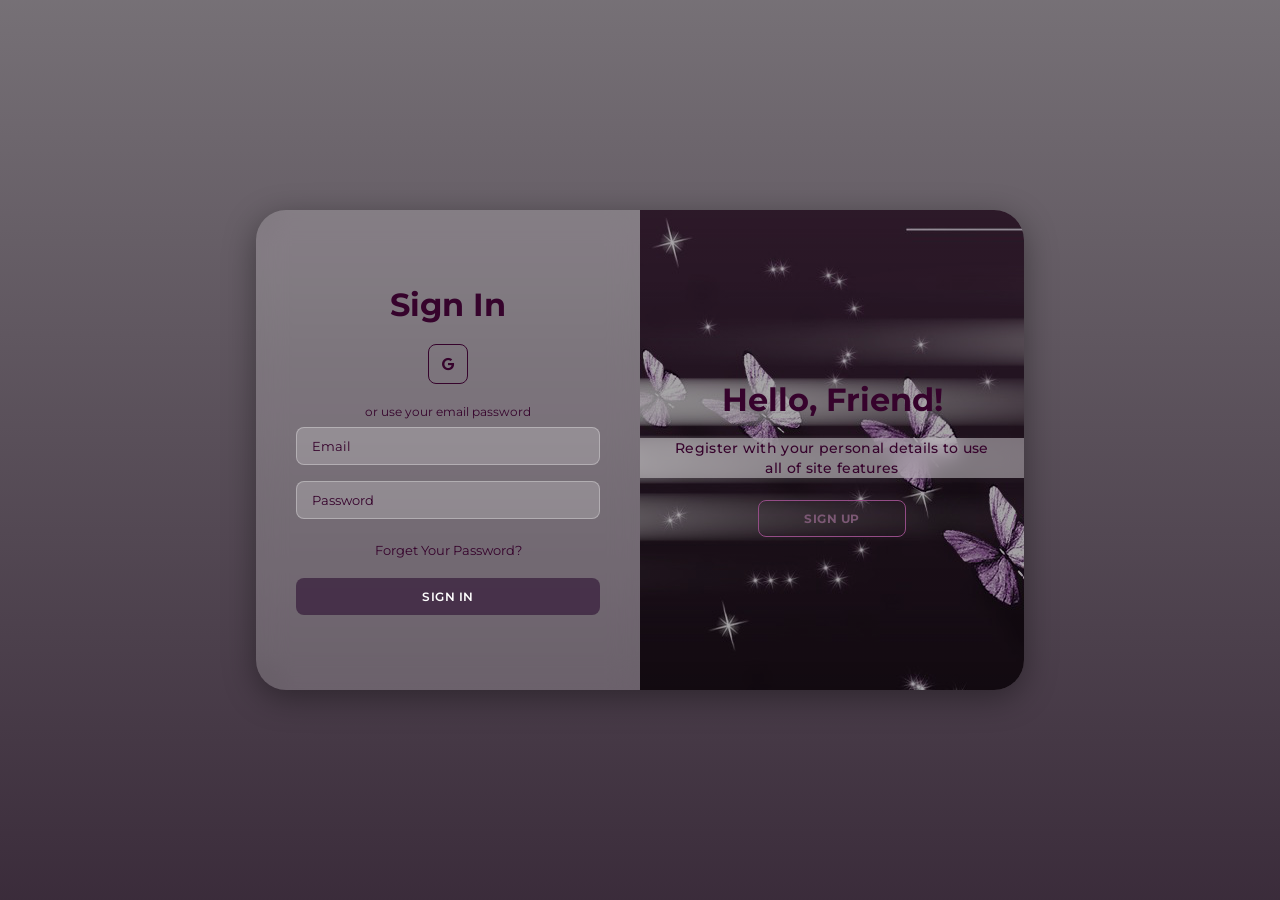
==== todo-App/sign.html @ 827578a9 "complete Todo App" ====
<!DOCTYPE html>
<html lang="en">
<head>
    <meta charset="UTF-8">
    <meta name="viewport" content="width=device-width, initial-scale=1.0">
    <link rel="stylesheet" href="https://cdnjs.cloudflare.com/ajax/libs/font-awesome/6.4.2/css/all.min.css">
    <link rel="stylesheet" href="./assest/css/sign.css">
    <title>Login Page</title>
</head>
<body>
    <div class="container" id="container">
        <div class="form-container sign-up" id="signup">
            <form class="signup">
                <h1>Create Account</h1>
                <div class="social-icons">
                    <a href="#" class="icon"><i class="fa-brands fa-google"></i></a>
                </div>
                <span>or use your email for registeration</span>
                  <div class="photo-upload-row">
        <div class="avatar-circle" id="avatarPreview">
            <span id="initials">?</span>
        </div>
        <div class="photo-label">
            <strong>Profile Photo</strong>
            <span class="upload-link">Click to upload</span>
            <br>
        </div>
    </div>
    <input type="file" id="photoInput" accept="image/*"  style="display:none">
        <div class="input-grp">
                <input type="text" placeholder="Name" id="signupName">
                <p class="error-msg"></p>
        </div>
         <div class="input-grp">
                <input type="email" placeholder="Email" id="signupEmail">
                <p class="error-msg"></p>
         </div>
           <div class="input-grp">
               <input type="password" placeholder="Password" id="signupPass">
                <p class="error-msg"></p>
           </div>     
                <button id="signBtn">Sign Up</button>
            </form>
        </div>
        <div class="form-container sign-in" id="login">
            <form class="login">
                <h1>Sign In</h1>
                <div class="social-icons">
                    <a href="#" class="icon"><i class="fa-brands fa-google"></i></a>
                </div>
                <span>or use your email password</span>
                <div class="input-grp">
                   <input type="email" placeholder="Email" id="loginEmail">
                   <p class="error-msg"></p>
                </div>
               <div class="input-grp">
                    <input type="password" placeholder="Password" id="loginPass">
                    <p class="error-msg"></p>
               </div>
                <a href="#" id="forgotlink">Forget Your Password?</a>
                <button id="login-Btn">Sign In</button>
            </form>
        </div>
        <div class="toggle-container">
            <div class="toggle">
                <div class="toggle-panel toggle-left">
                            <h1>Welcome Back!</h1>
                            <p>Enter your personal details to use all of site features</p>
                          <button class="hidden" id="loginToggle">Sign In</button>
                </div>
                <div class="toggle-panel toggle-right">
                    <h1>Hello, Friend!</h1>
                    <p>Register with your personal details to use all of site features</p>
                    <button class="hidden1" id="registerToggle">Sign Up</button>
                </div>
            </div>
        </div>
    </div>
    <div id="forgetModal" class="hiddenn">
    <div class="modal-content">
        <h3>Recover Password</h3>
        <p>Enter details to reset your password</p>
        
        <div class="input-group">
            <input type="email" id="recoveryEmail" placeholder="Enter your Email">
            <input type="text" id="recoveryName" placeholder="Enter your Full Name">
        </div>

        <div class="modal-btns">
            <button id="checkUserBtn">Reset Password</button>
            <button id="closeModal">Cancel</button>
        </div>
    </div>
    <div id="customAlert" class="alert-overlay hiddenn">
    <div class="alert-box">
        <i class="fa-solid fa-gears"></i>
        <h3>Feature Coming Soon!</h3>
        <p>Google Login is currently under development. Please use the manual Sign Up for now! 😊</p>
        <button id="closeAlert">Got it!</button>
    </div>
</div>
    <script src="./js/logic.js"></script>
    <script src="./js/sign.js"></script>
</body>
</html>
---- todo-App/assest/css/sign.css ----
@import url('https://fonts.googleapis.com/css2?family=Montserrat:wght@300;400;500;600;700&display=swap');

*{
    margin: 0;
    padding: 0;
    box-sizing: border-box;
    font-family: 'Montserrat', sans-serif;
}
body{
    background-color: rgba(35, 2, 35, 0.86);
    background: linear-gradient(rgba(61, 53, 61, 0.705), rgba(41, 25, 41, 0.919));
    display: flex;
    align-items: center;
    justify-content: center;
    flex-direction: column;
    height: 100vh;
}
.container{
    background: rgba(255, 255, 255, 0.1);
    border-radius: 30px;
    box-shadow:0 8px 32px 0 rgba(0, 0, 0, 0.37);
    position: relative;
    overflow: hidden;
    width: 768px;
    max-width: 100%;
    min-height: 480px;
}
.container p:not(.error-msg){
    font-size: 14px;
    line-height: 20px;
    letter-spacing: 0.3px;
    margin: 20px 0;
}
.error-msg {
    font-size: 11px;
    color: #e53e3e;
    min-height: 0;
    max-height: 0;
    overflow: hidden;
    transition: max-height 0.2s ease;
    margin: 0;
    padding: 0;
    width: 100%;
}
.error-msg.show {
    max-height: 20px;
    margin: 2px 0 0 4px;
}
.input-group {
    width: 100%;
    margin: 6px 0;
}
.input-group input {
    margin: 0;
    display: block;
    width: 100%;
}
.container span{
    font-size: 12px;
    color:#36032c ;
}
form h1{
    align-self: center;
    color: #36032c;
}
.container a{
    color: #36032c;
    font-size: 13px;
    text-decoration: none;
    margin: 15px 0 10px;
    align-self: center;
}
.container button{
    background-color:rgba(37, 5, 41, 0.538); 
    color: #fff;
    font-size: 12px;
    padding: 10px 45px;
    border: 1px solid transparent;
    border-radius: 8px;
    font-weight: 600;
    letter-spacing: 0.5px;
    text-transform: uppercase;
    margin-top: 10px;
    cursor: pointer;
}
.container button.hidden{
    background-color: transparent;
    border-color: #36032c;
    color: #36032c;
    font-weight: 700;
    transition: 0.3s ease;
}
button.hidden:hover{
    background: rgba(38, 1, 28, 0.645);
    color: #e9d6e5;
    backdrop-filter: blur(10px);
    -webkit-backdrop-filter: blur(10px);
}
.container form{
    background: rgba(255, 255, 255, 0.1);
    backdrop-filter: blur(15px);
    -webkit-backdrop-filter: blur(15px);
    display: flex;
    align-items: stretch;
    justify-content: center;
    flex-direction: column;
    padding: 0 40px;
    height: 100%;
}
span{
    align-self: center;
}
.photo-upload-row {
    display: flex;
    align-items: center;
    gap: 12px;
    width: 100%;
    margin: 8px 0;
}
.avatar-circle {
    width: 52px;
    height: 52px;
    border-radius: 50%;
    background: rgba(255, 255, 255, 0.15); 
    border: 2px solid rgba(54, 2, 46, 0.415);
    display: flex;
    align-items: center;
    justify-content: center;
    cursor: pointer;
    flex-shrink: 0;
    overflow: hidden;
    transition: border-color 0.2s;
}
.avatar-circle:hover ,.avatar-circle span:hover{
    border-color: rgba(89, 5, 46, 0.8);
    color: #36032c;
}
.avatar-circle span {
    font-size: 18px;
    font-weight: 700;
    color: rgba(255, 255, 255, 0.7);
}
.avatar-circle img {
    width: 100%;
    height: 100%;
    object-fit: cover;
    border-radius: 50%;
}
.photo-label {
    font-size: 12px;
    color: rgba(255, 255, 255, 0.6);
    line-height: 1.5;
}
.photo-label strong {
    display: block;
    color: #4b013d;
    font-size: 13px;
    margin-bottom: 2px;
}
.upload-link {
    color: #c084fc; 
    cursor: pointer;
    font-weight: 600;
}
.container input{
    background: rgba(255, 255, 255, 0.2); 
    border: 1px solid rgba(255, 255, 255, 0.3);
    margin: 8px 0;
    padding: 10px 15px;
    font-size: 13px;
    border-radius: 8px;
    width: 100%;
    outline: none;
}
.container input::placeholder{
    color: #36032c;
}
.form-container{
    position: absolute;
    top: 0;
    height: 100%;
    transition: all 0.6s ease-in-out;
}
.sign-in{
    left: 0;
    width: 50%;
    z-index: 2;
}
.container.active .sign-in{
    transform: translateX(100%);
}
.sign-up{
    left: 0;
    width: 50%;
    opacity: 0;
    z-index: 1;
}
.container.active .sign-up{
    transform: translateX(100%);
    opacity: 1;
    z-index: 5;
    animation: move 0.6s;
}
@keyframes move{
    0%, 49.99%{
        opacity: 0;
        z-index: 1;
    }
    50%, 100%{
        opacity: 1;
        z-index: 5;
    }
}
.social-icons{
    align-self: center;
    margin: 20px 0;
}
.social-icons a{
    border: 1px solid #36032c;
    border-radius: 20%;
    display: inline-flex;
    justify-content: center;
    align-items: center;
    margin: 0 3px;
    width: 40px;
    height: 40px;
}
.social-icons a:hover{
    box-shadow:0 0 10px 3px rgba(57, 1, 43, 0.503);
}
.initials-style{
    font-size: 1rem;
    color: #36032c;
    font-weight: 500; 
    display: flex;
    align-items: center; 
    justify-content: center;
    height: 100%;
}
.alert-overlay {
    position: fixed;
    top: 0;
    left: 0;
    width: 100%;
    height: 100%;
    background: rgba(0, 0, 0, 0.7); 
    display: flex;
    justify-content: center;
    align-items: center;
    z-index: 2000;
}

.alert-box {
    background: rgba(57, 1, 43, 0.503); 
    padding: 30px;
    border-radius: 15px;
    text-align: center;
    border: 1px solid #4b0244;
    box-shadow: 0 10px 30px rgba(0,0,0,0.5);
    max-width: 400px;
}

.alert-box i { font-size: 3rem; color: #620956; margin-bottom: 15px; }
.alert-box h3 { color: white; margin-bottom: 10px; }
.alert-box p { color: #ccc; margin-bottom: 20px; }

.alert-box button {
    background: rgba(155, 117, 146, 0.503);
    color: white;
    border: none;
    padding: 10px 25px;
    border-radius: 5px;
    cursor: pointer;
}

.hiddenn { 
    display: none;
 } 
.toggle-container{
    position: absolute;
    top: 0;
    left: 50%;
    width: 50%;
    height: 100%;
    overflow: hidden;
    transition: all 0.6s ease-in-out;
    border-radius: 0;
    z-index: 1000;
}
.container.active .toggle-container{
    transform: translateX(-100%);
    border-radius:  0;
}

.toggle{
    height: 100%;
    background: linear-gradient(to right,rgba(0, 0, 0, 0.35) ,rgba(0, 0, 0, 0.35)),url(./1324734-full-size-purple-butterfly-wallpaper-1920x1080-mobile.jpg);
    color:#f1e1ee;
    position: relative;
    left: -100%;
    height: 100%;
    width: 200%;
    transform: translateX(0);
    transition: all 0.6s ease-in-out;
}
.toggle-left h1{
    position: absolute;
    color:#36032c;
    top: 10.6rem;
}
.toggle-left p{
    position: absolute;
    top: 13rem;
    color:#36032c;
    font-weight: 500;
    padding:0 2rem;
}
.toggle-left button{
    position: absolute;
    top: 17.5rem;
}
.toggle-right h1{
    position: absolute;
    color:#36032c;
    top: 10.6rem;
}
.toggle-right p{
    position: absolute;
    top: 13rem;
    background: rgba(214, 210, 213, 0.503);
    backdrop-filter: blur(10px);
    -webkit-backdrop-filter: blur(10px);
    color:#36032c;
    font-weight: 500;
    padding:0 2rem;
}
.toggle-right .hidden1{
    position: absolute;
    top: 17.5rem;
    background: transparent;
    border-color: #944c86;
    color: #7b5874;
    font-weight: 700;
    transition: 0.3s ease;
}
.hidden1:hover{
    background: rgba(57, 1, 43, 0.503);
    color: #e7d2e2;
    backdrop-filter: blur(10px);
    -webkit-backdrop-filter: blur(10px);
}
.container.active .toggle{
    transform: translateX(50%);
}
.toggle-panel{
    position: absolute;
    width: 50%;
    height: 100%;
    display: flex;
    align-items: center;
    justify-content: center;
    flex-direction: column;
    padding: 0 30px;
    text-align: center;
    top: 0;
    transform: translateX(0);
    transition: all 0.6s ease-in-out;
}
.toggle-left{
    transform: translateX(-200%);
}
.container.active .toggle-left{
    transform: translateX(0);
}
.toggle-right{
    right: 0;
    transform: translateX(0);
}
.container.active .toggle-right{
    transform: translateX(200%);
}

#forgetModal {
    position: fixed;
    top: 0;
    left: 0;
    width: 100%;
    height: 100%;
    background: rgba(13, 9, 18, 0.85); 
    display: none;
    align-items: center;
    justify-content: center;
    z-index: 2000;
    backdrop-filter: blur(8px);
}

.modal-content {
    background: rgba(43, 27, 53, 0.9); 
    padding: 3rem;
    border-radius: 1.5rem;
    text-align: center;
    border: 1px solid rgba(255, 255, 255, 0.1);
    box-shadow: 0 20px 40px rgba(0, 0, 0, 0.5);
    width: 30rem;
}

.modal-content h3 {
    color: #f6e0ef;
    font-size: 1.8rem;
    margin-bottom: 0.5rem;
}

.modal-content p {
    color: #d1b8cc;
    font-size: 0.9rem;
    margin-bottom: 2rem;
}

.input-group input {
    width: 100%;
    padding: 0.8rem;
    margin-bottom: 1rem;
    background: rgba(255, 255, 255, 0.05);
    border: none;
    border-bottom: 2px solid #9d50bb;
    color: white;
    outline: none;
    border-radius: 0.4rem;
}

.modal-btns {
    display: flex;
    gap: 1rem;
    justify-content: center;
    margin-top: 1rem;
}

#checkUserBtn {
    background: #9d50bb;
    color: white;
    border: none;
    padding: 0.7rem 1.5rem;
    border-radius: 0.5rem;
    cursor: pointer;
    font-weight: 600;
}

#closeModal {
    background: rgba(255, 255, 255, 0.1);
    color: white;
    border: none;
    padding: 0.7rem 1.5rem;
    border-radius: 0.5rem;
    cursor: pointer;
}
#forgetModal.active {
    display: flex;
}
@media (max-width: 768px) {
    body {
        align-items: flex-start;
        padding: 2rem;
    }
    .container {
        width: 100vw;
        min-height: 100svh;
        border-radius: 0;
        overflow: hidden;
        display: flex;
        flex-direction: column;
    }
    .toggle-container {
        position: relative ;
        left: 0 ;
        width: 100% ;
        height: 240px ;
        transform: none ;
        transition: none ;
        border-radius: 0 ;
        z-index: 10;
        flex-shrink: 0;
    }

    .toggle {
        left: 0 ;
        width: 100% ;
        height: 240px ;
        transform: none ;
        transition: none ;
        background-size: cover;
        background-position: center;
    }

    .toggle-panel {
        width: 100% ;
        height: 240px ;
        position: absolute;
        top: 0 ;
        left: 0 ;
        right: auto ;
        padding: 20px ;
        transition: none ;
        transform: none ;
        display: none;
    }
    .toggle-right {
        display: flex ;
        transform: none ;
    }
    .toggle-left {
        display: none ;
        transform: none;
    }
    .container.active .toggle-right {
        display: none ;
    }
    .container.active .toggle-left {
        display: flex ;
    }
    .toggle-left h1,
    .toggle-right h1 {
        position: static;
        font-size: 22px ;
        margin-bottom: 8px;
        color: #e9d6e5;
    }
.photo-upload-row{
    align-items: center;
    justify-content: center;
}
    .toggle-left p,
    .toggle-right p {
        position: static ;
        font-size: 13px ;
        margin-bottom: 16px;
        padding: 6px 12px ;
    }

    .toggle-left p{
    background: rgba(214, 210, 213, 0.503);
    backdrop-filter: blur(10px);
    -webkit-backdrop-filter: blur(10px);
    }
  .toggle-left  .hidden{
        position: static ;
        width: 90%;
        color: #fff ;
        padding: 10px 32px;
    background: rgba(247, 230, 242, 0.823);
    backdrop-filter: blur(10px);
    -webkit-backdrop-filter: blur(10px);
    }
    .toggle-right .hidden1 {
       position: static ;
       color: #fff;
        width: 90%;
        padding: 10px 32px;
    }
    .form-container {
        position: relative ;
        width: 100% ;
        height: auto;
        flex: 1;
        transition: none ;
    }

    .sign-in,
    .sign-up {
        position: relative ;
        width: 100% ;
        left: 0 ;
        top: 0 ;
        height: auto ;
        transform: none ;
        transition: none ;
    }
    .sign-in {
        display: flex;
        opacity: 1;
        z-index: 2;
    }
    .sign-up {
        display: none;
        opacity: 0;
    }
    .container.active .sign-in {
        display: none ;
        transform: none ;
    }
    .container.active .sign-up {
        display: flex ;
        opacity: 1 ;
        transform: none ;
        animation: none ;
        z-index: 5;
    }
    .container form {
        padding: 28px 20px ;
        width: 100%;
    }
    .container button {
        width: 100%;
        padding: 12px ;
    }
    .container input {
        padding: 12px 15px;
    }
}
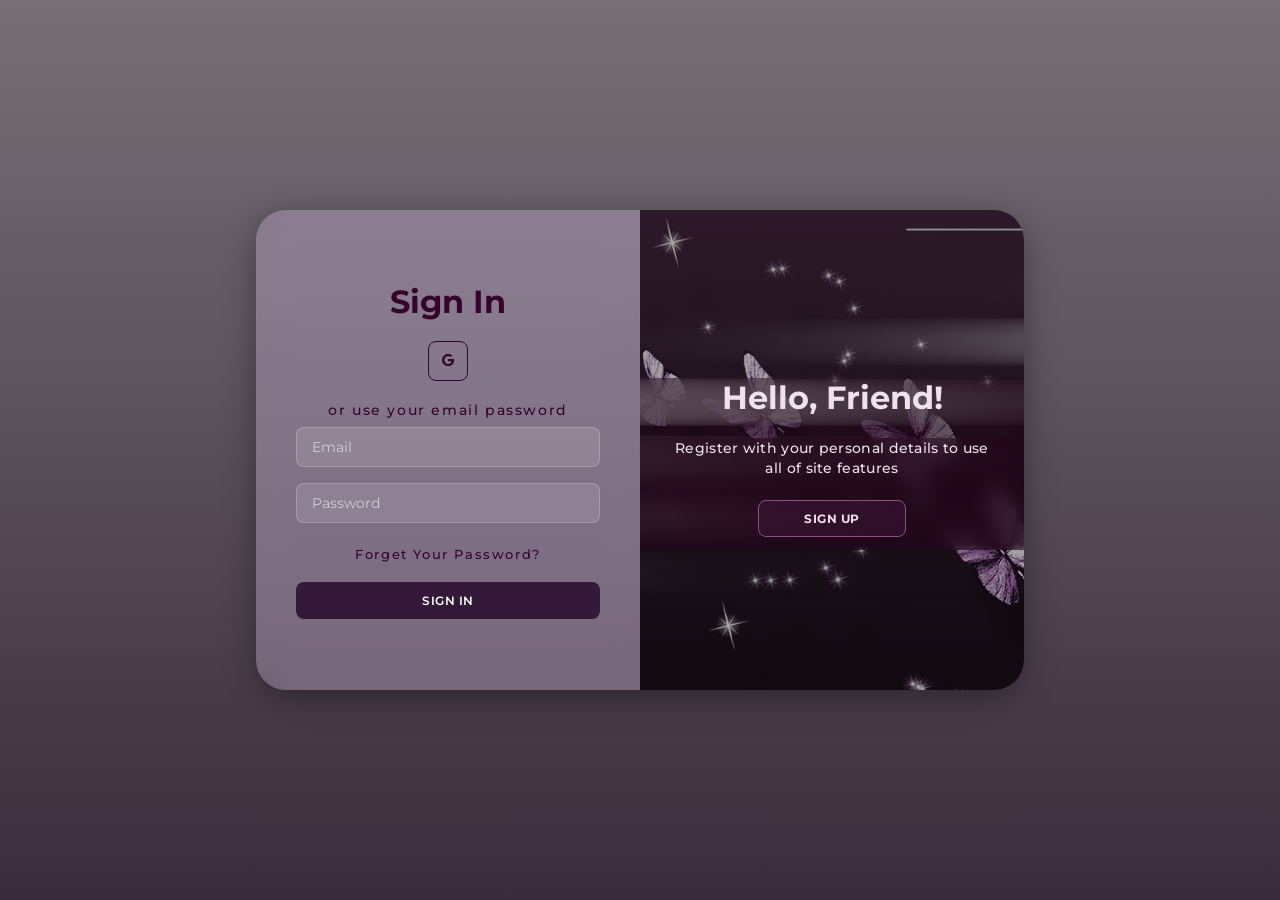
==== commit 18b5a390: "Fixed UI" ====
--- a/todo-App/sign.html
+++ b/todo-App/sign.html
@@ -57,7 +57,7 @@
                     <input type="password" placeholder="Password" id="loginPass">
                     <p class="error-msg"></p>
                </div>
-                <a href="#" id="forgotlink">Forget Your Password?</a>
+                <a href="#" id="forgotlink" class="forget">Forget Your Password?</a>
                 <button id="login-Btn">Sign In</button>
             </form>
         </div>
@@ -91,6 +91,7 @@
             <button id="closeModal">Cancel</button>
         </div>
     </div>
+</div>
     <div id="customAlert" class="alert-overlay hiddenn">
     <div class="alert-box">
         <i class="fa-solid fa-gears"></i>
@@ -99,6 +100,7 @@
         <button id="closeAlert">Got it!</button>
     </div>
 </div>
+
     <script src="./js/logic.js"></script>
     <script src="./js/sign.js"></script>
 </body>
--- a/todo-App/assest/css/sign.css
+++ b/todo-App/assest/css/sign.css
@@ -16,7 +16,7 @@
     height: 100vh;
 }
 .container{
-    background: rgba(255, 255, 255, 0.1);
+    background: rgba(180, 150, 200, 0.3);
     border-radius: 30px;
     box-shadow:0 8px 32px 0 rgba(0, 0, 0, 0.37);
     position: relative;
@@ -56,8 +56,12 @@
     width: 100%;
 }
 .container span{
-    font-size: 12px;
-    color:#36032c ;
+    font-size: .9rem;
+    color:#36032c;
+    font-weight: 500;
+    opacity: 1;
+    letter-spacing: .1rem;
+    text-transform: lowercase;
 }
 form h1{
     align-self: center;
@@ -70,8 +74,14 @@
     margin: 15px 0 10px;
     align-self: center;
 }
+.forget{
+      color:#36032c;
+      font-weight: 500;
+      opacity: 5;
+      letter-spacing: .1rem;
+}
 .container button{
-    background-color:rgba(37, 5, 41, 0.538); 
+    background-color:rgba(30, 1, 34, 0.758); 
     color: #fff;
     font-size: 12px;
     padding: 10px 45px;
@@ -84,9 +94,9 @@
     cursor: pointer;
 }
 .container button.hidden{
-    background-color: transparent;
-    border-color: #36032c;
-    color: #36032c;
+    background: rgba(61, 22, 54, 0.684);
+    border-color: #944c86;
+    color: #f6e0ef;
     font-weight: 700;
     transition: 0.3s ease;
 }
@@ -100,8 +110,8 @@
     background: rgba(255, 255, 255, 0.1);
     backdrop-filter: blur(15px);
     -webkit-backdrop-filter: blur(15px);
-    display: flex;
-    align-items: stretch;
+    isolation: isolate;
+    display: flex;
     justify-content: center;
     flex-direction: column;
     padding: 0 40px;
@@ -138,7 +148,7 @@
 .avatar-circle span {
     font-size: 18px;
     font-weight: 700;
-    color: rgba(255, 255, 255, 0.7);
+    color: #36032c;
 }
 .avatar-circle img {
     width: 100%;
@@ -154,6 +164,7 @@
 .photo-label strong {
     display: block;
     color: #4b013d;
+    letter-spacing: .1rem;
     font-size: 13px;
     margin-bottom: 2px;
 }
@@ -163,17 +174,18 @@
     font-weight: 600;
 }
 .container input{
-    background: rgba(255, 255, 255, 0.2); 
-    border: 1px solid rgba(255, 255, 255, 0.3);
+    background:  rgba(255,255,255,0.12);
+    border: 1px solid rgba(255, 255, 255, 0.2);
     margin: 8px 0;
+    color: #ffffff;
     padding: 10px 15px;
-    font-size: 13px;
+    font-size: .9rem;
     border-radius: 8px;
     width: 100%;
     outline: none;
 }
 .container input::placeholder{
-    color: #36032c;
+    color:rgba(255, 255, 255, 0.6);
 }
 .form-container{
     position: absolute;
@@ -188,6 +200,8 @@
 }
 .container.active .sign-in{
     transform: translateX(100%);
+    z-index: 1;
+    opacity: 0;
 }
 .sign-up{
     left: 0;
@@ -227,6 +241,7 @@
 }
 .social-icons a:hover{
     box-shadow:0 0 10px 3px rgba(57, 1, 43, 0.503);
+    color: #36032c;
 }
 .initials-style{
     font-size: 1rem;
@@ -249,7 +264,6 @@
     align-items: center;
     z-index: 2000;
 }
-
 .alert-box {
     background: rgba(57, 1, 43, 0.503); 
     padding: 30px;
@@ -272,7 +286,6 @@
     border-radius: 5px;
     cursor: pointer;
 }
-
 .hiddenn { 
     display: none;
  } 
@@ -291,7 +304,6 @@
     transform: translateX(-100%);
     border-radius:  0;
 }
-
 .toggle{
     height: 100%;
     background: linear-gradient(to right,rgba(0, 0, 0, 0.35) ,rgba(0, 0, 0, 0.35)),url(./1324734-full-size-purple-butterfly-wallpaper-1920x1080-mobile.jpg);
@@ -305,13 +317,18 @@
 }
 .toggle-left h1{
     position: absolute;
-    color:#36032c;
-    top: 10.6rem;
+    width: 100%;
+    height: 10rem;
+    background: rgba(32, 4, 25, 0.503);
+    color:#f1e1ee;
+    top: 10.5rem;
 }
 .toggle-left p{
     position: absolute;
     top: 13rem;
-    color:#36032c;
+    height: 10.5rem;
+    background: rgba(32, 4, 25, 0.61);
+    color:#f1e1ee;
     font-weight: 500;
     padding:0 2rem;
 }
@@ -321,25 +338,29 @@
 }
 .toggle-right h1{
     position: absolute;
-    color:#36032c;
-    top: 10.6rem;
+    width: 100%;
+    height: 10.5rem;
+    background: rgba(32, 4, 25, 0.503);
+    color:#f1e1ee;
+    top: 10.5rem;
 }
 .toggle-right p{
     position: absolute;
     top: 13rem;
-    background: rgba(214, 210, 213, 0.503);
+    height: 7rem;
+    background: rgba(32, 4, 25, 0.503);
     backdrop-filter: blur(10px);
     -webkit-backdrop-filter: blur(10px);
-    color:#36032c;
+    color:#f1e1ee;
     font-weight: 500;
     padding:0 2rem;
 }
 .toggle-right .hidden1{
     position: absolute;
     top: 17.5rem;
-    background: transparent;
+    background: rgba(61, 22, 54, 0.503);
     border-color: #944c86;
-    color: #7b5874;
+    color: #f6e0ef;
     font-weight: 700;
     transition: 0.3s ease;
 }
@@ -395,7 +416,7 @@
 }
 
 .modal-content {
-    background: rgba(43, 27, 53, 0.9); 
+    background: rgba(17, 1, 27, 0.644); 
     padding: 3rem;
     border-radius: 1.5rem;
     text-align: center;
@@ -422,7 +443,7 @@
     margin-bottom: 1rem;
     background: rgba(255, 255, 255, 0.05);
     border: none;
-    border-bottom: 2px solid #9d50bb;
+    border-bottom: 2px solid #d5c3dd;
     color: white;
     outline: none;
     border-radius: 0.4rem;
@@ -436,7 +457,7 @@
 }
 
 #checkUserBtn {
-    background: #9d50bb;
+    background: #d5c3dd;
     color: white;
     border: none;
     padding: 0.7rem 1.5rem;
@@ -461,6 +482,15 @@
         align-items: flex-start;
         padding: 2rem;
     }
+     form h1 {
+        font-size: 1.5rem ;
+    }
+    
+    .container span {
+        font-size: 0.75rem ;
+        text-align: center ;
+        letter-spacing: 0.05rem ;
+    }
     .container {
         width: 100vw;
         min-height: 100svh;
@@ -468,6 +498,13 @@
         overflow: hidden;
         display: flex;
         flex-direction: column;
+    }
+      .container.active .toggle-container {
+        transform: none ;
+    }
+    
+    .container.active .toggle {
+        transform: none ;
     }
     .toggle-container {
         position: relative ;
@@ -593,6 +630,7 @@
         transform: none ;
         animation: none ;
         z-index: 5;
+         
     }
     .container form {
         padding: 28px 20px ;
